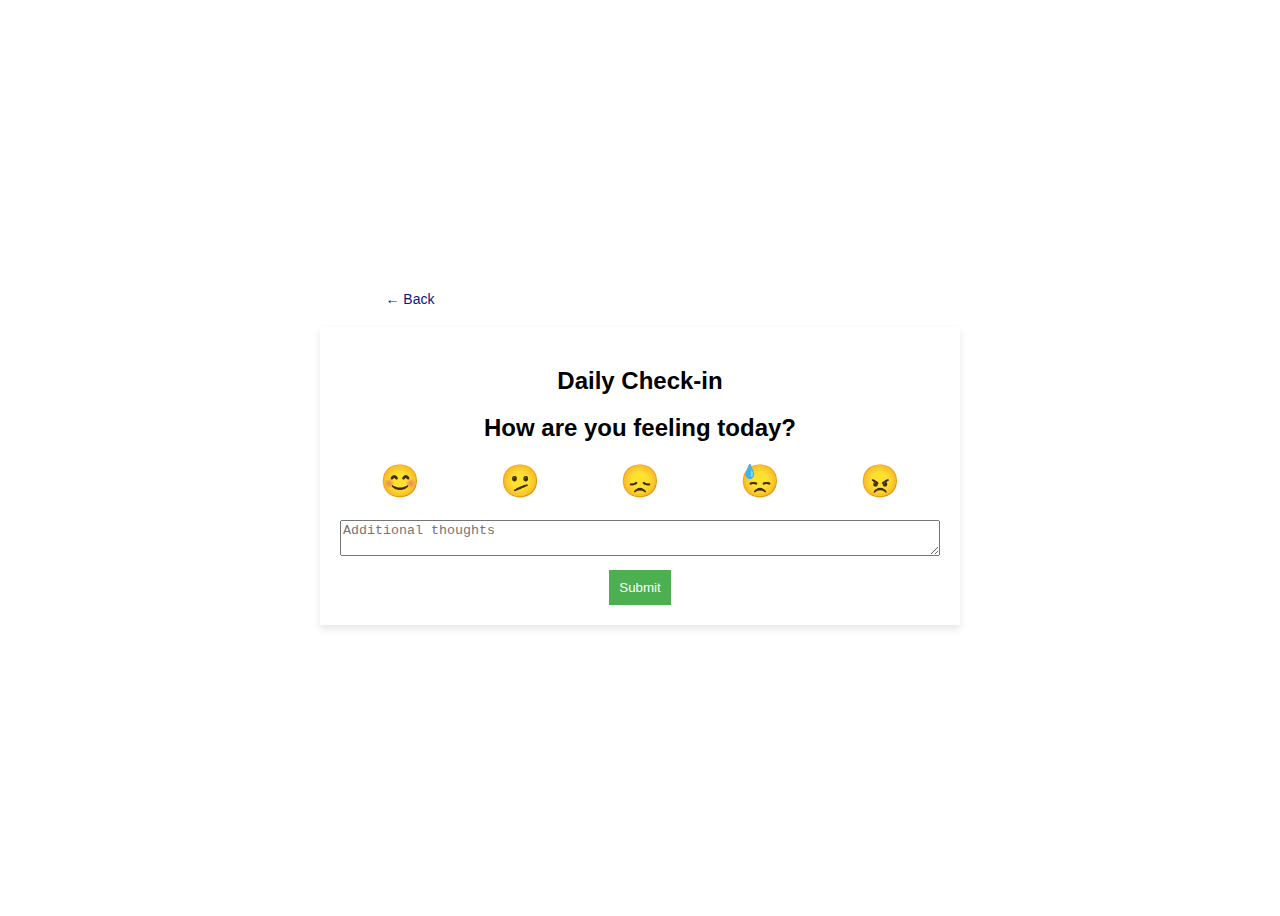
==== checkin.html @ 3ef83478 "Added multipage navigation & emojis" ====
<!DOCTYPE html>
<html lang="en">
  <head>
    <meta charset="UTF-8" />
    <meta name="viewport" content="width=device-width, initial-scale=1.0" />
    <title>Daily Check-in</title>
    <link rel="stylesheet" href="styles.css" />
  </head>
  <body>
    <!-- Back arrow button for navigation -->
    <button onclick="goBack()" class="back-button">← Back</button>

    <div id="checkInContainer">
      <h2>Daily Check-in</h2>
      <h2>How are you feeling today?</h2>
      <!-- Add your check-in form here -->
      <div>
        <button onclick="setEmoji(this, '😊')" class="emoji">😊</button>
        <button onclick="setEmoji(this, '🫤')" class="emoji">🫤</button>
        <button onclick="setEmoji(this, '😞')" class="emoji">😞</button>
        <button onclick="setEmoji(this, '😓')" class="emoji">😓</button>
        <button onclick="setEmoji(this, '😠')" class="emoji">😠</button>
      </div>
      <textarea id="checkInInput" placeholder="Additional thoughts"></textarea>
      <button onclick="submitCheckIn()">Submit</button>
    </div>

    <script>
      // Variable to store the selected emoji
      var selectedEmoji = "";

      function goBack() {
        // Navigate back to the previous page
        window.history.back();
      }

      // Function to set the selected emoji
      function setEmoji(emojiButton, emoji) {
        // Remove outline from previously selected emoji
        var prevSelectedEmojiButton = document.querySelector(".selected-emoji");
        if (prevSelectedEmojiButton) {
          prevSelectedEmojiButton.classList.remove("selected-emoji");
        }

        // Add outline to the newly selected emoji
        emojiButton.classList.add("selected-emoji");

        // Set the selected emoji
        selectedEmoji = emoji;
      }

      function submitCheckIn() {
        // Add logic to handle the check-in submission
        var checkInText = document.getElementById("checkInInput").value;

        // Check if both emoji and text are selected
        if (selectedEmoji || checkInText.trim() !== "") {
          // You may want to send this data to your backend for storage and processing
          console.log(
            "Check-in submitted:",
            checkInText,
            "Emoji:",
            selectedEmoji
          );

          // Get the current date (only the date, not the time)
          var currentDate = new Date();
          var dateStr = currentDate.toLocaleDateString();

          // Get existing check-in history from localStorage or initialize an empty array
          var checkInHistory =
            JSON.parse(localStorage.getItem("checkInHistory")) || [];

          // Add the new check-in to the history with the selected emoji
          checkInHistory.push({
            text: checkInText,
            date: dateStr,
            emoji: selectedEmoji,
          });

          // Save the updated check-in history to localStorage
          localStorage.setItem(
            "checkInHistory",
            JSON.stringify(checkInHistory)
          );
        }

        // Reset selected emoji for the next check-in
        selectedEmoji = "";

        // Navigate back to index.html
        window.location.href = "index.html";
      }
    </script>
  </body>
</html>
---- styles.css ----
body {
  font-family: Arial, sans-serif;
  display: flex;
  flex-direction: column;
  align-items: center;
  justify-content: center;
  min-height: 100vh;
}

header {
  background-color: #091687;
  padding: 10px;
  text-align: center;
  color: white;
  font-size: 24px;
  position: relative;
  margin-bottom: 10px;
  width: 85%;
}

#checkInContainer,
#resourcesContainer,
#checkinHistoryContainer {
  width: 80%;
  max-width: 600px;
  box-shadow: 0 4px 8px rgba(0, 0, 0, 0.1);
  padding: 20px;
  margin: 20px;
  background-color: white;
  text-align: center;
}

textarea {
  width: 100%;
  box-sizing: border-box;
  margin-bottom: 10px;
}

button {
  display: block;
  margin: 0 auto;
  width: auto;
  padding: 10px;
  background-color: #4caf50;
  color: white;
  border: none;
  cursor: pointer;
}

footer {
  background-color: #333;
  color: white;
  text-align: center;
  padding: 10px;
  position: fixed;
  bottom: 0;
  width: 100%;
}

#checkInContainer div {
  display: flex;
  justify-content: space-around;
  align-items: center;
}

.emoji {
  font-size: 2em; /* Adjust the font size to make the emojis larger */
  width: auto; /* Remove fixed width */
  height: auto; /* Remove fixed height */
  padding: 0; /* Remove padding to eliminate extra space */
  background-color: transparent; /* Set background to transparent */
  border: none; /* Remove border */
  cursor: pointer;
  margin-bottom: 20px;
}

.circular-button {
  display: inline-block;
  width: 120px; /* Set a fixed width for the circular button */
  height: 120px; /* Set a fixed height for the circular button */
  border-radius: 50%;
  border: none;
  background-color: #4caf50;
  color: white;
  font-size: 1.5em;
  text-align: center;
  line-height: 115px; /* Center the text vertically */
  text-decoration: none;
  cursor: pointer;
  margin-top: 30px;
  box-shadow: 0 4px 8px rgba(0, 0, 0, 0.1);
}

#checkInHistory {
  list-style-type: none;
  padding: 0;
}

#checkInHistory li {
  margin: 10px 0;
  padding: 10px;
  border: 1px solid #ccc;
  border-radius: 5px;
  display: flex;
  justify-content: space-between;
  align-items: center;
}

.back-button {
  background-color: transparent; /* No background color */
  color: #091687; /* Blue text color */
  border: none; /* Remove border */
  font-size: 14px; /* Adjust font size */
  position: relative; /* Position relative for precise placement within the container */
  top: 10px; /* Add some top margin for spacing */
  right: 230px; /* Align with left side of container */
  cursor: pointer; /* Set cursor to pointer for interactivity */
}

.checkInEmoji {
  font-size: 20px; /* Adjust font size */
  margin-right: 10px;
}

.checkInText {
  margin-right: 10px;
}

.checkInDate {
  margin-right: 10px;
}

.removeButton {
  background-color: rgb(224, 54, 54);
  color: white;
  border: none;
  padding: 5px 10px;
  cursor: pointer;
}

/* Style for the selected emoji */
.selected-emoji {
  border: 4px solid rgb(247, 223, 43); /* You can adjust the color and thickness */
  border-radius: 50%; /* Make it a circle */
  padding: 5px; /* Adjust padding for better visibility */
}
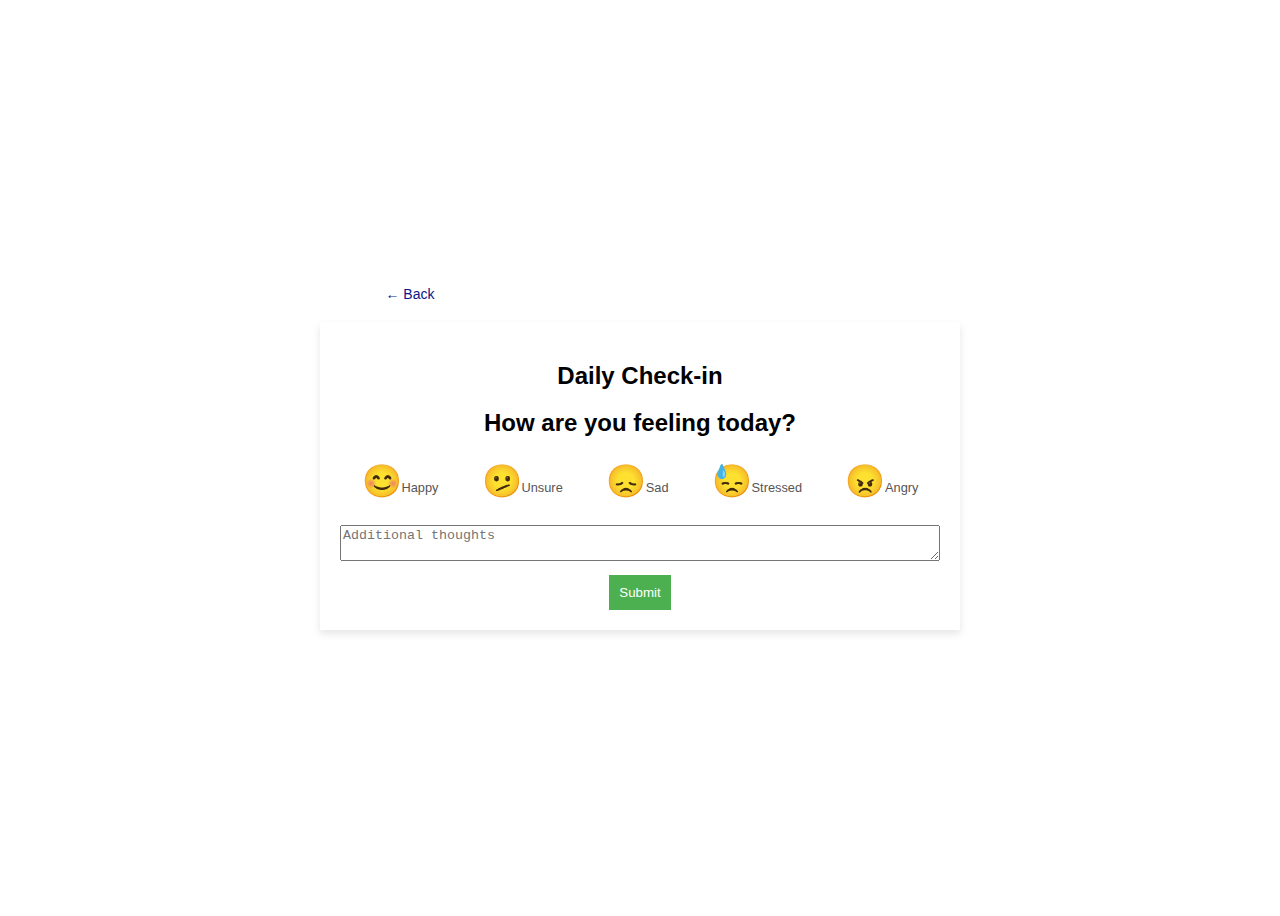
==== commit 2a4f380c: "added general advice and conference talk links" ====
--- a/checkin.html
+++ b/checkin.html
@@ -15,15 +15,41 @@
       <h2>How are you feeling today?</h2>
       <!-- Add your check-in form here -->
       <div>
-        <button onclick="setEmoji(this, '😊')" class="emoji">😊</button>
-        <button onclick="setEmoji(this, '🫤')" class="emoji">🫤</button>
-        <button onclick="setEmoji(this, '😞')" class="emoji">😞</button>
-        <button onclick="setEmoji(this, '😓')" class="emoji">😓</button>
-        <button onclick="setEmoji(this, '😠')" class="emoji">😠</button>
+        <div class="emoji-container">
+          <button onclick="setEmoji(this, '😊')" class="emoji">😊</button>
+          <p class="emoji-description">Happy</p>
+        </div>
+        <div class="emoji-container">
+          <button onclick="setEmoji(this, '🫤')" class="emoji">🫤</button>
+          <p class="emoji-description">Unsure</p>
+        </div>
+        <div class="emoji-container">
+          <button onclick="setEmoji(this, '😞')" class="emoji">😞</button>
+          <p class="emoji-description">Sad</p>
+        </div>
+        <div class="emoji-container">
+          <button onclick="setEmoji(this, '😓')" class="emoji">😓</button>
+          <p class="emoji-description">Stressed</p>
+        </div>
+        <div class="emoji-container">
+          <button onclick="setEmoji(this, '😠')" class="emoji">😠</button>
+          <p class="emoji-description">Angry</p>
+        </div>
       </div>
       <textarea id="checkInInput" placeholder="Additional thoughts"></textarea>
       <button onclick="submitCheckIn()">Submit</button>
     </div>
+    
+
+    <!-- Pop-up Structure -->
+    <div id="advicePopup" class="popup" style="display:none;">
+      <div class="popup-content">
+        <span class="close" onclick="closePopup()">&times;</span>
+        <p id="adviceText"></p>
+        <a id="adviceLink" href="#">Conference Talk</a>
+      </div>
+    </div>
+
 
     <script>
       // Variable to store the selected emoji
@@ -85,8 +111,52 @@
           );
         }
 
+        // Show popup screen
+        if (selectedEmoji) {
+          showAdvicePopup(selectedEmoji);
+        }
+
         // Reset selected emoji for the next check-in
         selectedEmoji = "";
+      }
+
+      function showAdvicePopup(emoji) {
+        var advice = {
+          "😊": {
+            text: "Great to hear you're feeling good! Keep up the positive vibe!",
+            link: "https://www.churchofjesuschrist.org/study/general-conference/2019/04/14uchtdorf?lang=eng"
+          },
+          "🫤": {
+            text: "It's okay to be unsure. Take your time to understand your feelings.",
+            link: "https://www.churchofjesuschrist.org/study/general-conference/2013/04/catch-the-wave?lang=eng"
+          },
+          "😞": {
+            text: "It seems like you're going through a tough time. Remember, it's okay to feel sad and to let your emotions out. You're not alone.",
+            link: "https://annathemissionary.files.wordpress.com/2013/03/elder-holland-the-miracle-of-a-mission.pdf"
+          },
+          "😓": {
+            text: "It looks like you might be feeling stressed or anxious. Remember, taking a moment for yourself can be very beneficial. Breathe deeply, and try to relax.",
+            link: "https://www.churchofjesuschrist.org/study/general-conference/2021/10/25kopischke?lang=eng"
+          },
+          "😠": {
+            text: "Anger is a strong emotion, but handling it in a healthy way is important. Consider taking a few deep breaths and finding a peaceful way to express these feelings.",
+            link: "https://churchofjesuschrist.org/study/general-conference/2007/10/slow-to-anger?lang=eng"
+          },
+        };
+
+        var popup = document.getElementById('advicePopup');
+        var adviceText = document.getElementById('adviceText');
+        var adviceLink = document.getElementById('adviceLink');
+
+        adviceText.textContent = advice[emoji].text;
+        adviceLink.href = advice[emoji].link;
+
+        popup.style.display = 'block';
+      }
+
+      function closePopup() {
+        var popup = document.getElementById('advicePopup');
+        popup.style.display = 'none';
 
         // Navigate back to index.html
         window.location.href = "index.html";
--- a/styles.css
+++ b/styles.css
@@ -144,3 +144,51 @@
   border-radius: 50%; /* Make it a circle */
   padding: 5px; /* Adjust padding for better visibility */
 }
+
+.popup {
+  position: fixed;
+  width: 100%;
+  height: 100%;
+  top: 0;
+  left: 0;
+  right: 0;
+  bottom: 0;
+  background-color: rgba(0,0,0,0.5);
+  z-index: 2;
+  cursor: pointer;
+}
+
+.popup-content {
+  margin: 15% auto;
+  background-color: white;
+  padding: 20px;
+  border-radius: 5px;
+  width: 30%;
+  text-align: center;
+}
+
+.close {
+  color: #aaaaaa;
+  float: right;
+  font-size: 28px;
+  font-weight: bold;
+}
+
+.close:hover,
+.close:focus {
+  color: #000;
+  text-decoration: none;
+  cursor: pointer;
+}
+
+.emoji-container {
+  display: inline-block;
+  text-align: center;
+  margin: 5px;
+}
+
+.emoji-description {
+  margin-top: 5px;
+  font-size: 0.8em;
+  color: #555;
+}
